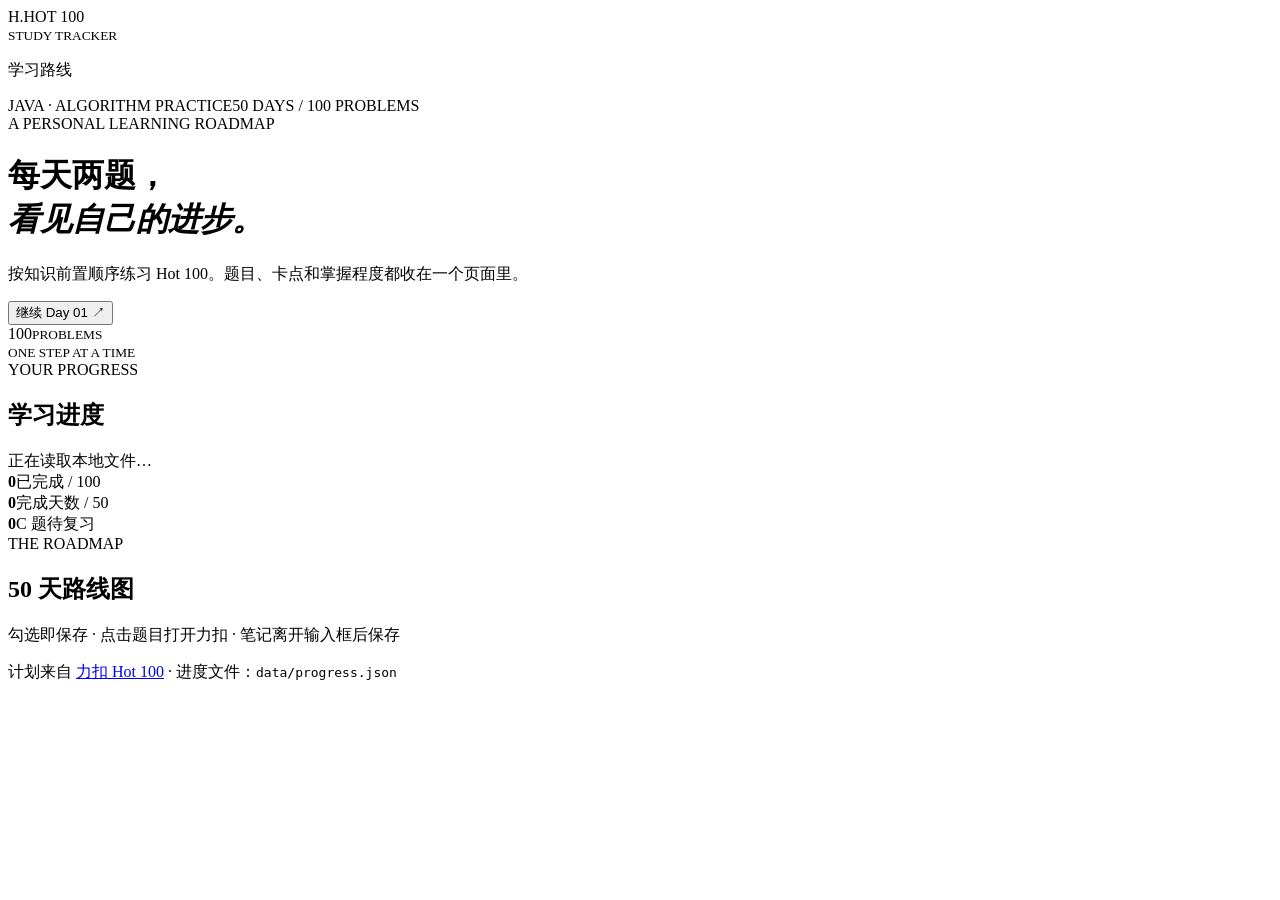
==== public/index.html @ 22f2f8d9 "feat: initial commit" ====
<!doctype html>
<html lang="zh-CN">
<head>
  <meta charset="utf-8">
  <meta name="viewport" content="width=device-width, initial-scale=1">
  <meta name="color-scheme" content="light">
  <title>Hot 100 · 50 天刷题计划</title>
  <link rel="stylesheet" href="/app.css">
  <script src="/app.js" defer></script>
</head>
<body>
  <div class="layout">
    <aside class="sidebar">
      <div class="brand"><span class="brand-mark">H.</span><span>HOT 100<br><small>STUDY TRACKER</small></span></div>
      <p class="side-label">学习路线</p>
      <nav id="stage-nav" aria-label="阶段导航"></nav>
    </aside>

    <main class="main">
      <div class="topline"><span>JAVA · ALGORITHM PRACTICE</span><span>50 DAYS / 100 PROBLEMS</span></div>
      <header class="hero">
        <div class="hero-copy">
          <span class="eyebrow">A PERSONAL LEARNING ROADMAP</span>
          <h1>每天两题，<br><em>看见自己的进步。</em></h1>
          <p>按知识前置顺序练习 Hot 100。题目、卡点和掌握程度都收在一个页面里。</p>
          <button id="jump-button" class="primary-button" type="button">继续 Day 01 <span aria-hidden="true">↗</span></button>
        </div>
        <div class="hero-art" aria-hidden="true"><span>100</span><small>PROBLEMS<br>ONE STEP AT A TIME</small></div>
      </header>

      <section class="overview" aria-label="学习进度">
        <div class="overview-heading"><div><span class="eyebrow dark">YOUR PROGRESS</span><h2>学习进度</h2></div><span id="save-status" class="save-status" role="status">正在读取本地文件…</span></div>
        <div class="progress-track" role="progressbar" aria-label="已完成题数" aria-valuemin="0" aria-valuemax="100" aria-valuenow="0"><span id="progress-fill"></span></div>
        <div class="stats"><div><strong id="done-count">0</strong><span>已完成 / 100</span></div><div><strong id="day-count">0</strong><span>完成天数 / 50</span></div><div><strong id="review-count">0</strong><span>C 题待复习</span></div></div>
      </section>

      <div class="content-heading"><div><span class="eyebrow dark">THE ROADMAP</span><h2>50 天路线图</h2></div><p>勾选即保存 · 点击题目打开力扣 · 笔记离开输入框后保存</p></div>
      <div id="stages" class="stages"></div>
      <footer>计划来自 <a href="https://leetcode.cn/studyplan/top-100-liked/" target="_blank" rel="noopener noreferrer">力扣 Hot 100</a> · 进度文件：<code>data/progress.json</code></footer>
    </main>
  </div>
</body>
</html>
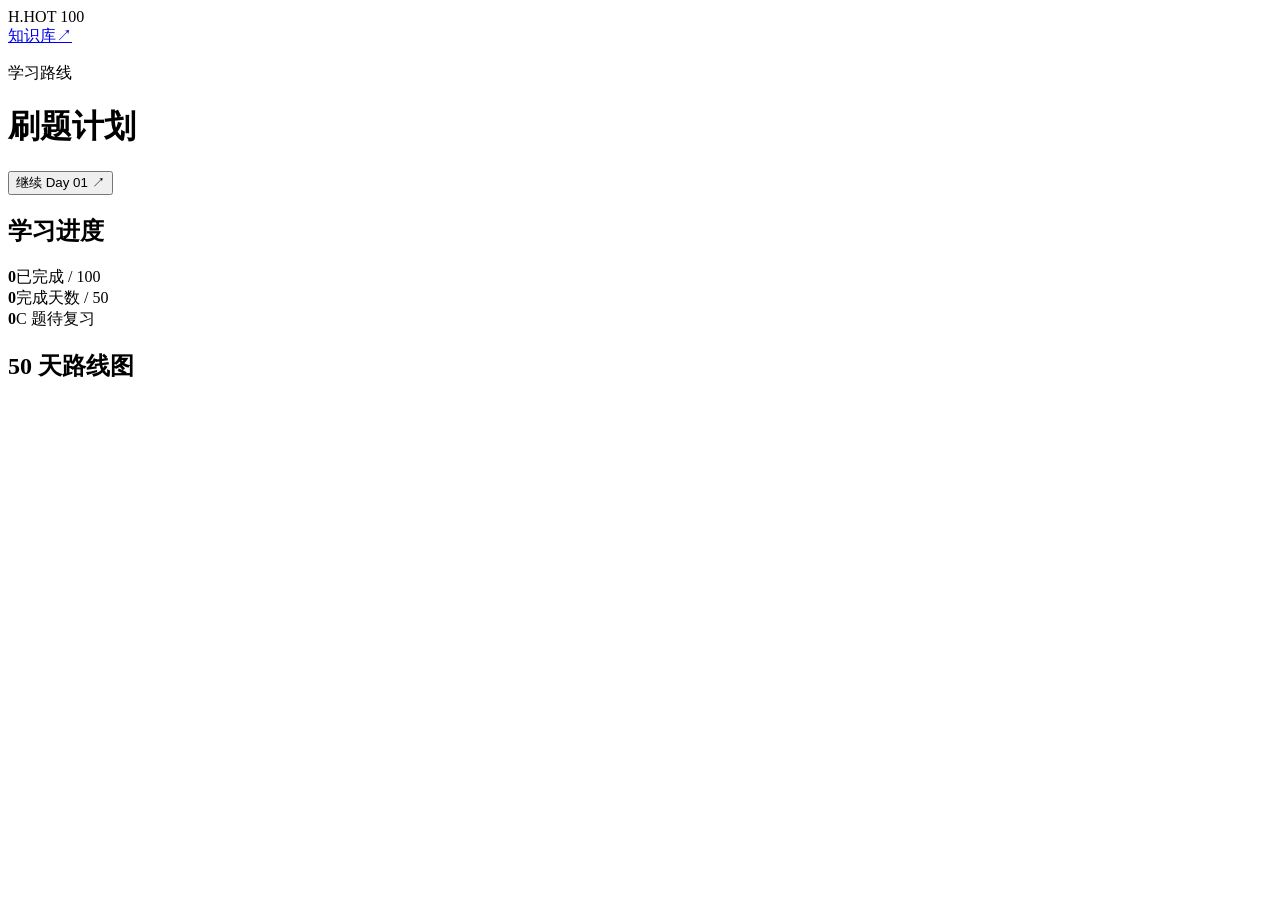
==== commit 5d31794f: "refactor(frontend): optimize structure" ====
--- a/public/index.html
+++ b/public/index.html
@@ -6,37 +6,36 @@
   <meta name="color-scheme" content="light">
   <title>Hot 100 · 50 天刷题计划</title>
   <link rel="stylesheet" href="/app.css">
+  <link rel="stylesheet" href="/knowledge.css">
+  <script src="/knowledge-data.js" defer></script>
+  <script src="/knowledge.js" defer></script>
   <script src="/app.js" defer></script>
 </head>
 <body>
   <div class="layout">
     <aside class="sidebar">
-      <div class="brand"><span class="brand-mark">H.</span><span>HOT 100<br><small>STUDY TRACKER</small></span></div>
+      <div class="brand"><span class="brand-mark">H.</span><span>HOT 100</span></div>
+      <a class="knowledge-entry" href="/knowledge"><span>知识库</span><span aria-hidden="true">↗</span></a>
       <p class="side-label">学习路线</p>
       <nav id="stage-nav" aria-label="阶段导航"></nav>
     </aside>
 
     <main class="main">
-      <div class="topline"><span>JAVA · ALGORITHM PRACTICE</span><span>50 DAYS / 100 PROBLEMS</span></div>
       <header class="hero">
         <div class="hero-copy">
-          <span class="eyebrow">A PERSONAL LEARNING ROADMAP</span>
-          <h1>每天两题，<br><em>看见自己的进步。</em></h1>
-          <p>按知识前置顺序练习 Hot 100。题目、卡点和掌握程度都收在一个页面里。</p>
+          <h1>刷题计划</h1>
           <button id="jump-button" class="primary-button" type="button">继续 Day 01 <span aria-hidden="true">↗</span></button>
         </div>
-        <div class="hero-art" aria-hidden="true"><span>100</span><small>PROBLEMS<br>ONE STEP AT A TIME</small></div>
       </header>
 
       <section class="overview" aria-label="学习进度">
-        <div class="overview-heading"><div><span class="eyebrow dark">YOUR PROGRESS</span><h2>学习进度</h2></div><span id="save-status" class="save-status" role="status">正在读取本地文件…</span></div>
+        <div class="overview-heading"><h2>学习进度</h2><span id="save-status" class="save-status" role="status" hidden></span></div>
         <div class="progress-track" role="progressbar" aria-label="已完成题数" aria-valuemin="0" aria-valuemax="100" aria-valuenow="0"><span id="progress-fill"></span></div>
         <div class="stats"><div><strong id="done-count">0</strong><span>已完成 / 100</span></div><div><strong id="day-count">0</strong><span>完成天数 / 50</span></div><div><strong id="review-count">0</strong><span>C 题待复习</span></div></div>
       </section>
 
-      <div class="content-heading"><div><span class="eyebrow dark">THE ROADMAP</span><h2>50 天路线图</h2></div><p>勾选即保存 · 点击题目打开力扣 · 笔记离开输入框后保存</p></div>
+      <div class="content-heading"><h2>50 天路线图</h2></div>
       <div id="stages" class="stages"></div>
-      <footer>计划来自 <a href="https://leetcode.cn/studyplan/top-100-liked/" target="_blank" rel="noopener noreferrer">力扣 Hot 100</a> · 进度文件：<code>data/progress.json</code></footer>
     </main>
   </div>
 </body>
